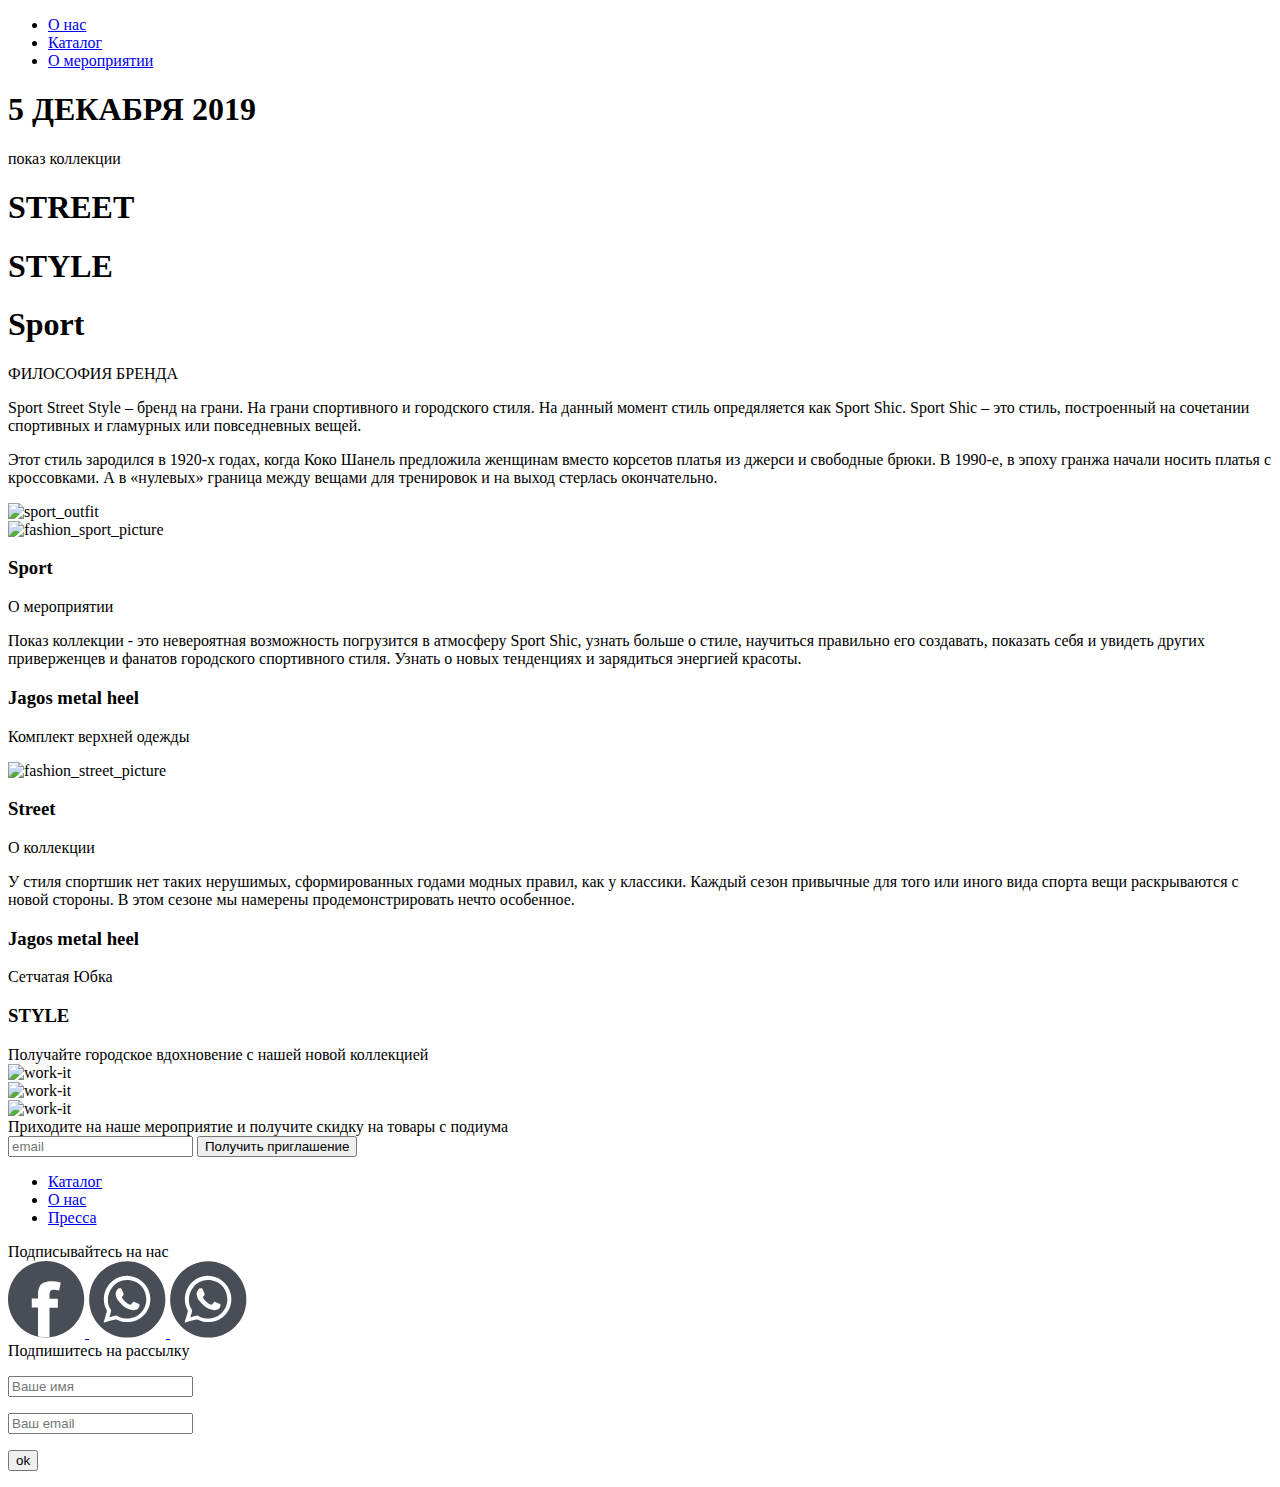
==== index.html @ 9a65aa4b "Add files via upload" ====
<!DOCTYPE html>
<html lang="ru">

<head>
  <meta charset="UTF-8">
  <meta name="viewport" content="width=device-width, initial-scale=1.0">
  <meta http-equiv="X-UA-Compatible" content="ie=edge">
  <link rel="stylesheet" href="style.css">
  <title>Surface</title>
</head>

<body>
  <header class="header">
   <div class="header_container container">
     <div class="menu-container">
      <nav class="menu">
        <ul class="menu-list">
          <li class="menu-item"><a href="#0">О нас</a></li>
          <li class="menu-item"><a href="#0">Каталог</a></li>
          <li class="menu-item"><a href="#0">О мероприятии</a></li>
        </ul>
      </nav>
     </div>    
     <div class="date">
      <h1 class="headline"> 5 ДЕКАБРЯ 2019</h1>
       <span class="subline">показ коллекции</span>
       <div class="name_brand">
        <h1 class="headline">STREET</h1>
        <h1 class="headline">STYLE</h1>
        <h1 class="headline">Sport</h1>
         </div>
     </div>
   </div>
  </header>
  
  <main>
    <section class="philosophy">
        <div class="philosophy-container">
           <div class="philosophy-content"> 
              <div class="philosophy-title">   
                 <span class="title">ФИЛОСОФИЯ  БРЕНДА</span>
              </div>
              <p class="philosophy-content_article">Sport Street Style – бренд на грани. На грани спортивного 
и городского стиля. На данный момент стиль опредяляется 
как Sport Shic. Sport Shic – это стиль, построенный на сочетании спортивных и гламурных или повседневных вещей. 
              </p>
              <p class="philosophy-content_article">
Этот стиль зародился в 1920-х годах, когда Коко Шанель предложила женщинам вместо корсетов платья из джерси 
и свободные брюки. В 1990-е, в эпоху гранжа начали носить платья с кроссовками. А в «нулевых» граница между вещами 
для тренировок и на выход стерлась окончательно.
              </p>
           </div>  
           <div class="philosophy-picture-container">
             <picture class="philosophy-picture">
                        <source media="(max-width: 640px)" srcset="https://github.com/anjapetr/Diplom-Fullstack/blob/master/Source/First_320.png?raw=true">
                        <source media="(min-width: 641px) and (max-width: 1920px)" srcset="https://github.com/anjapetr/Diplom-Fullstack/blob/master/Source/First_1024.png?raw=true">
                        <img class="picture-src"  src="https://github.com/anjapetr/Diplom-Fullstack/blob/master/Source/First_1920.png?raw=true" alt="sport_outfit"> </picture></div>
        </div>
    </section>
    <section class="fashion">
      <div class="fashion_block">
        <div class="fashion_picture">   
          <div class="picture_block">
               <img class="picture_fashion" src="https://github.com/anjapetr/Diplom-Fullstack/blob/master/Source/Second_1920.png?raw=true" alt="fashion_sport_picture">
          </div>
        </div>
        <div class="fashion_line"></div>
        <div class="fashion_content">
                <div class="fashion_title">
                    <h3 class="title">Sport</h3>
                </div>
                <div class="fashion_article">
                  <span class="fashion_article_title">О мероприятии</span>
                  <p>Показ коллекции - это невероятная возможность погрузится в атмосферу Sport Shic, узнать больше о стиле, научиться правильно его создавать, показать себя и увидеть других приверженцев и фанатов городского спортивного стиля. Узнать о новых тенденциях и зарядиться энергией красоты.</p>
                </div>
                <div class="cloth_info">
                      <h3 class="cloth_headline"> Jagos metal heel</h3>
                      <p>Комплект верхней одежды</p>
              </div>
        </div>
      </div>  
      <div class="fashion_block">
       <div class="fashion_picture">
         <div class="picture_src">
                        <img class="picture-fashion" src="https://github.com/anjapetr/Diplom-Fullstack/blob/master/Source/Third_1920.png?raw=true" alt="fashion_street_picture">
          </div> 
       </div>
       <div class="fashion_line_bottom"></div>
       <div class="fashion_content_bottom">
                <div class="fashion_title_bottom">
                    <h3 class="title">Street</h3>
                </div>
                <div class="fashion_article">
                  <span class="fashion_article_title">О коллекции</span>
                  <p>У стиля спортшик нет таких нерушимых, сформированных годами модных правил, как у классики. Каждый сезон привычные для того или иного вида спорта вещи раскрываются с новой стороны. В этом сезоне мы намерены продемонстрировать нечто особенное.</p>
                </div>
                <div class="cloth_info">
                      <h3 class="cloth_headline"> Jagos metal heel</h3>
                      <span class="cloth_subline">Сетчатая Юбка</span>
                 </div>
            </div>
      </div>
    </section>
    <section class="style">
      
      <div class="style_head">
         <div class="style_heading"><h3>STYLE</h3></div>
         <div class="style_white"></div>
         <div class="style_yellow"> 
             <div class="style_subline_container">
               <span class="style_subline">Получайте городское вдохновение 
с нашей новой коллекцией</span>
             </div> 
         </div> 
      </div>
      
      
      
      <div class="style-picture">
          <div class="blog_preview">
             <img class="picture_style" src="https://github.com/anjapetr/Diplom-Fullstack/blob/master/Source/Blog_left_1920.png?raw=true" alt="work-it"> </div>
          <div class="blog_preview">
<img class="picture_style" src="https://github.com/anjapetr/Diplom-Fullstack/blob/master/Source/Blog_center_1920.png?raw=true" alt="work-it">
        </div>
          <div class="blog_preview">     <img class="picture_style" src="https://github.com/anjapetr/Diplom-Fullstack/blob/master/Source/Blog_right_1920.png?raw=true" alt="work-it">
        </div>
    </section>
    <section class="invitation">
      <div class="invitation_container">
        <div class="invitation_slogan_container">
          <span  class="invitation_slogan">Приходите на наше мероприятие и получите
       скидку на товары с подиума</span>
        </div>
        <form class="form-row">
           <input class="field_invitation" type="email"  placeholder="email">
           <button class="invitation_button" type="submit"><a class="invitation_sign_button">Получить приглашение</a></button>
     </form>
      </div>
</section>  
  </main>
    <footer class="footer">
      <div class="menu_footer">
        <nav class="menu_footer_nav">
        <ul class="menu-list_footer">
          <li class="menu-item_footer"><a class="footer_item" href="#0">Каталог</a></li>
          <li class="menu-item_footer"><a class="footer_item" href="#0">O нас</a></li>
          <li class="menu-item_footer"><a class="footer_item" href="#0">Пресса</a></li>
        </ul>
      </nav>
     </div>
      <div class="sign">
            <div class="sign-logo">
               <span class="sign_text">Подписывайтесь на нас</span>
            </div>
            <div class="footer_buttons">
<a class="button_fb" href="#">
                <svg class="icon"  width="77" height="77" viewBox="0 0 77 77" fill="none" xmlns="http://www.w3.org/2000/svg">
<path d="M76.2196 38.2199C76.2196 58.377 60.8191 74.6073 41.5032 76.178C40.459 76.4398 39.4149 76.4398 38.3708 76.4398C35.4996 76.4398 32.6283 76.178 30.018 75.6544C12.7903 71.7277 0 56.2827 0 38.2199C0 17.0157 17.2277 0 38.1098 0C59.2529 0 76.2196 17.0157 76.2196 38.2199Z" fill="#494D56"/>
<path d="M42.5475 30.1044C43.0696 29.319 44.3747 28.7955 45.9409 28.7955C47.507 28.7955 49.3342 29.0573 51.1614 29.5808L52.7276 21.4656C49.5952 20.4185 46.4629 20.1567 43.3306 20.1567C40.1983 20.1567 37.588 20.6803 35.4998 21.7274C33.4116 22.7745 32.1065 24.0834 31.3234 26.1777C30.5403 27.7484 30.0183 30.6279 30.0183 34.2929V37.4342H23.7537V46.5965H30.0183V75.3923C32.6285 75.9159 35.4998 76.1777 38.3711 76.1777C39.4152 76.1777 40.4593 76.1777 41.5034 75.9159V46.8583H49.8563V37.696H41.5034V34.8164C41.5034 32.4604 41.7645 30.8897 42.5475 30.1044Z" fill="white"/>
</svg>
            </a>
<a class="button_whats" href="#">
                <svg class="icon whats-icon" width="77" height="77" viewBox="0 0 77 77" fill="none" xmlns="http://www.w3.org/2000/svg">
<path d="M76.3656 38.3927C76.3656 59.5969 59.3989 76.6126 38.2558 76.6126C17.1127 76.6126 0.145996 59.5969 0.145996 38.3927C0.145996 17.1886 17.1127 0.172852 38.2558 0.172852C59.1379 0.172852 76.3656 17.1886 76.3656 38.3927Z" fill="#494D56"/>
<path fill-rule="evenodd" clip-rule="evenodd" d="M60.7036 32.8954C58.0934 22.4241 48.9575 15.0943 37.9944 14.8325C36.4282 14.8325 34.8621 15.0943 33.5569 15.3561C18.1564 18.4974 10.3256 35.5132 17.6343 49.1257C17.8954 49.3875 17.8954 49.9111 17.8954 50.1728C16.8513 53.8378 15.8072 57.5027 14.763 60.9058C14.502 61.4294 14.502 61.4294 15.2851 61.4294C18.9395 60.3823 22.8549 59.3351 26.5092 58.5498C26.7702 58.5498 27.0313 58.5498 27.2923 58.5498C31.9908 60.9058 37.2113 61.6912 42.4318 60.644C55.4831 58.5498 63.8359 45.4608 60.7036 32.8954ZM41.3877 57.2409C40.3436 57.5027 39.2995 57.5027 38.7774 57.5027C34.601 57.5027 31.4687 56.7173 28.3364 54.8849C27.8144 54.6231 27.5533 54.6231 27.0313 54.6231C24.9431 55.1467 22.8549 55.6702 20.7666 56.1938C20.2446 56.1938 20.2446 56.1938 20.5056 55.932C21.0277 54.0995 21.5497 52.0053 22.0718 50.1728C22.3328 49.6493 22.0718 49.1257 21.8108 48.8639C17.6343 42.0577 17.8954 33.6807 22.5938 27.1362C27.5533 20.5917 34.34 17.9739 42.1708 19.5446C50.0016 21.1152 55.2221 26.3508 56.7882 34.2043C59.3985 44.6755 52.3508 55.4084 41.3877 57.2409Z" fill="white"/>
<path fill-rule="evenodd" clip-rule="evenodd" d="M44.2586 49.1256C43.4755 49.1256 42.6924 49.1256 41.9094 48.8638C36.6888 47.2932 32.5124 44.1518 29.3801 39.7015C28.075 38.1309 27.0309 36.2984 26.7699 34.2042C26.2478 31.8481 27.0309 29.7539 28.8581 27.9214C29.3801 27.3979 31.2073 27.1361 31.9904 27.3979C32.2514 27.6596 32.2514 27.6596 32.5124 27.9214C33.2955 29.4921 33.8176 31.0628 34.6006 32.6335C34.6006 32.8952 34.6006 33.4188 34.6006 33.6806C34.3396 34.4659 33.8176 34.9895 33.2955 35.5131C32.7735 35.7748 32.7735 36.2984 33.0345 36.822C34.8617 39.9633 37.4719 42.3193 40.8653 43.6282C41.3873 43.89 41.6484 43.6282 42.1704 43.3665C42.6925 42.5811 43.4755 41.7958 43.9976 41.2722C44.2586 40.7487 44.7807 40.7487 45.3027 41.0104C46.3468 41.534 47.652 42.0576 48.6961 42.5811C48.9571 42.8429 49.2181 42.8429 49.4791 42.8429C50.5232 43.3665 50.5232 43.6282 50.5232 44.6754C50.2622 47.0314 48.435 48.3403 46.3468 48.8638C45.3027 49.3874 44.7807 49.3874 44.2586 49.1256Z" fill="white"/>
</svg>
            </a>
<a class="button_inst" href="#">
                <svg class="icon whats-icon" width="77" height="77" viewBox="0 0 77 77" fill="none" xmlns="http://www.w3.org/2000/svg">
<path d="M76.3656 38.3927C76.3656 59.5969 59.3989 76.6126 38.2558 76.6126C17.1127 76.6126 0.145996 59.5969 0.145996 38.3927C0.145996 17.1886 17.1127 0.172852 38.2558 0.172852C59.1379 0.172852 76.3656 17.1886 76.3656 38.3927Z" fill="#494D56"/>
<path fill-rule="evenodd" clip-rule="evenodd" d="M60.7036 32.8954C58.0934 22.4241 48.9575 15.0943 37.9944 14.8325C36.4282 14.8325 34.8621 15.0943 33.5569 15.3561C18.1564 18.4974 10.3256 35.5132 17.6343 49.1257C17.8954 49.3875 17.8954 49.9111 17.8954 50.1728C16.8513 53.8378 15.8072 57.5027 14.763 60.9058C14.502 61.4294 14.502 61.4294 15.2851 61.4294C18.9395 60.3823 22.8549 59.3351 26.5092 58.5498C26.7702 58.5498 27.0313 58.5498 27.2923 58.5498C31.9908 60.9058 37.2113 61.6912 42.4318 60.644C55.4831 58.5498 63.8359 45.4608 60.7036 32.8954ZM41.3877 57.2409C40.3436 57.5027 39.2995 57.5027 38.7774 57.5027C34.601 57.5027 31.4687 56.7173 28.3364 54.8849C27.8144 54.6231 27.5533 54.6231 27.0313 54.6231C24.9431 55.1467 22.8549 55.6702 20.7666 56.1938C20.2446 56.1938 20.2446 56.1938 20.5056 55.932C21.0277 54.0995 21.5497 52.0053 22.0718 50.1728C22.3328 49.6493 22.0718 49.1257 21.8108 48.8639C17.6343 42.0577 17.8954 33.6807 22.5938 27.1362C27.5533 20.5917 34.34 17.9739 42.1708 19.5446C50.0016 21.1152 55.2221 26.3508 56.7882 34.2043C59.3985 44.6755 52.3508 55.4084 41.3877 57.2409Z" fill="white"/>
<path fill-rule="evenodd" clip-rule="evenodd" d="M44.2586 49.1256C43.4755 49.1256 42.6924 49.1256 41.9094 48.8638C36.6888 47.2932 32.5124 44.1518 29.3801 39.7015C28.075 38.1309 27.0309 36.2984 26.7699 34.2042C26.2478 31.8481 27.0309 29.7539 28.8581 27.9214C29.3801 27.3979 31.2073 27.1361 31.9904 27.3979C32.2514 27.6596 32.2514 27.6596 32.5124 27.9214C33.2955 29.4921 33.8176 31.0628 34.6006 32.6335C34.6006 32.8952 34.6006 33.4188 34.6006 33.6806C34.3396 34.4659 33.8176 34.9895 33.2955 35.5131C32.7735 35.7748 32.7735 36.2984 33.0345 36.822C34.8617 39.9633 37.4719 42.3193 40.8653 43.6282C41.3873 43.89 41.6484 43.6282 42.1704 43.3665C42.6925 42.5811 43.4755 41.7958 43.9976 41.2722C44.2586 40.7487 44.7807 40.7487 45.3027 41.0104C46.3468 41.534 47.652 42.0576 48.6961 42.5811C48.9571 42.8429 49.2181 42.8429 49.4791 42.8429C50.5232 43.3665 50.5232 43.6282 50.5232 44.6754C50.2622 47.0314 48.435 48.3403 46.3468 48.8638C45.3027 49.3874 44.7807 49.3874 44.2586 49.1256Z" fill="white"/>
</svg>

            </a>
        </div>
        </div>
      <div class="footer_form">
          <span class="sign_text">Подпишитесь на рассылку</span>
          <p>
        <input type="text" class="field_footer" placeholder="Ваше имя" required>
        </p>
          <p>
            <input type="email" class="field_footer" placeholder="Ваш email">
          </p>
          <p>
            <button class="footer_button" type="submit" class="button">ok</button>
          </p>
      </div>
    </div>
  </footer>
</body>
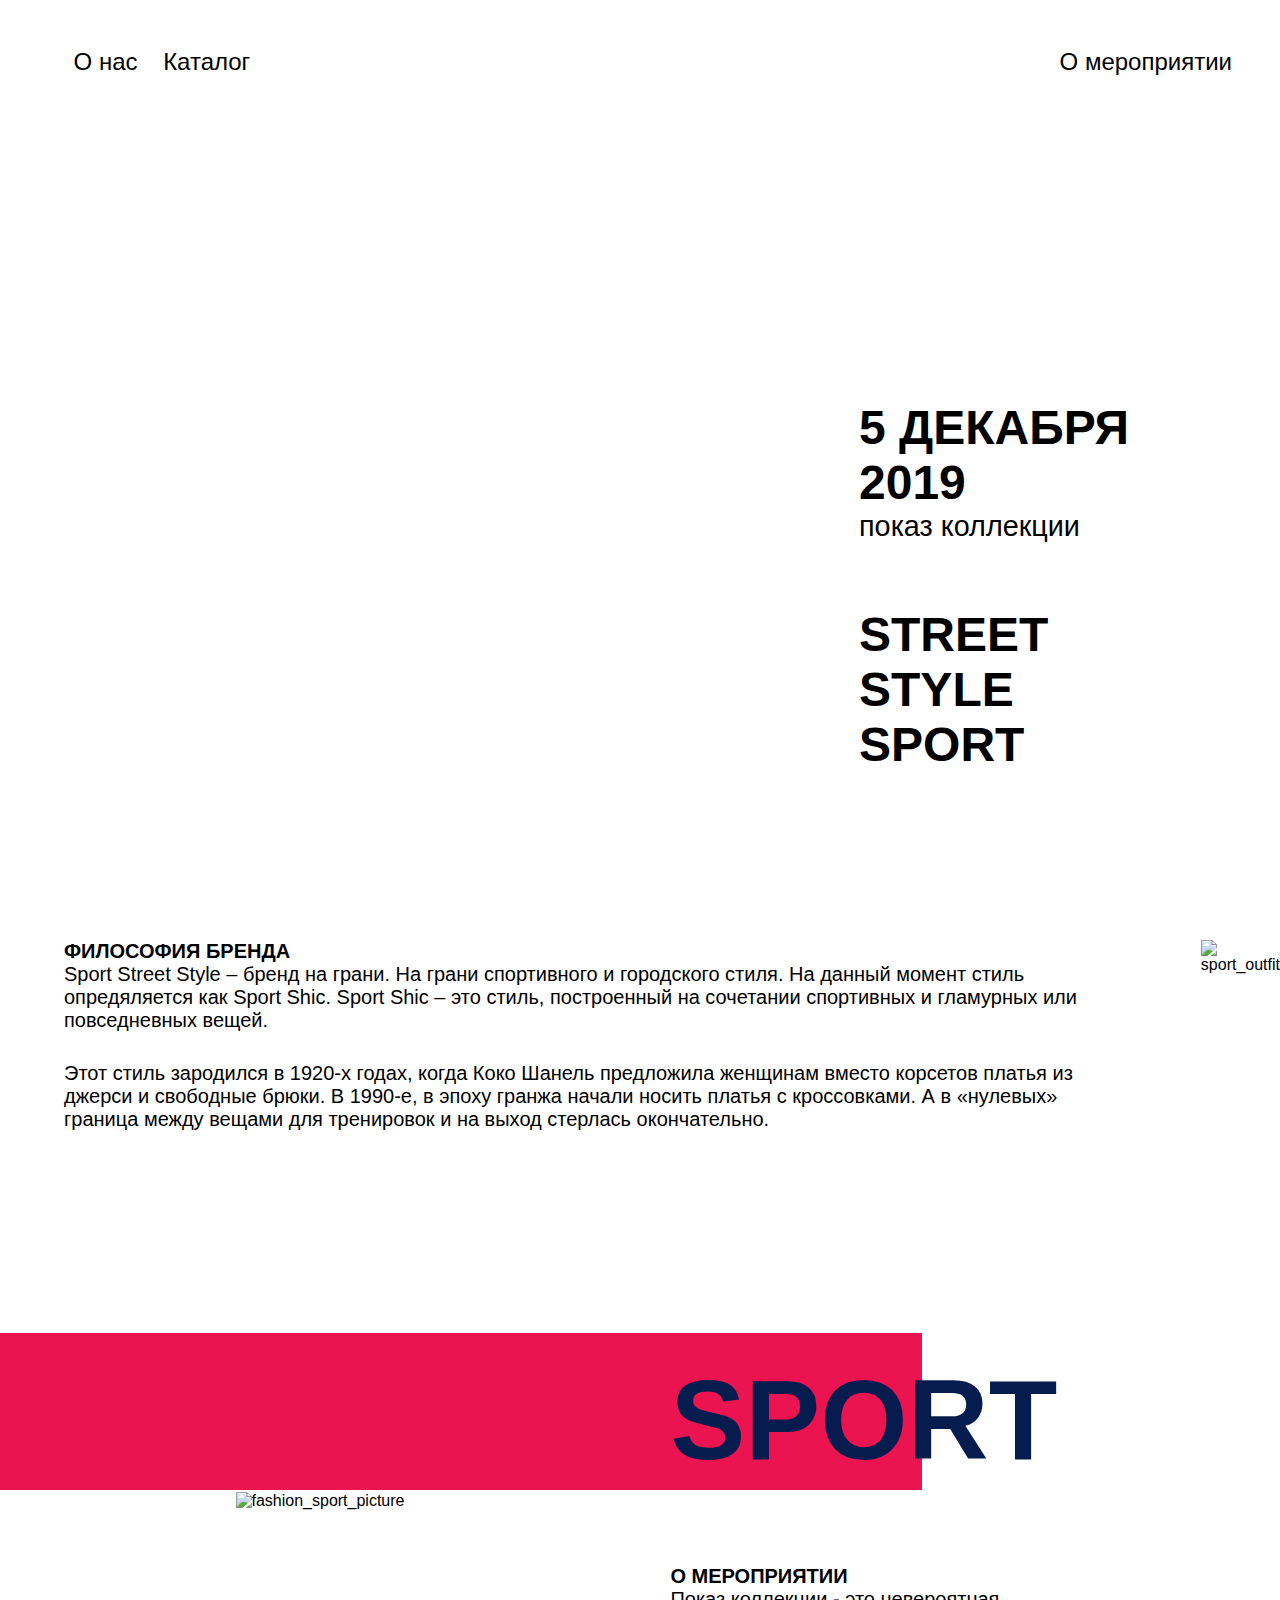
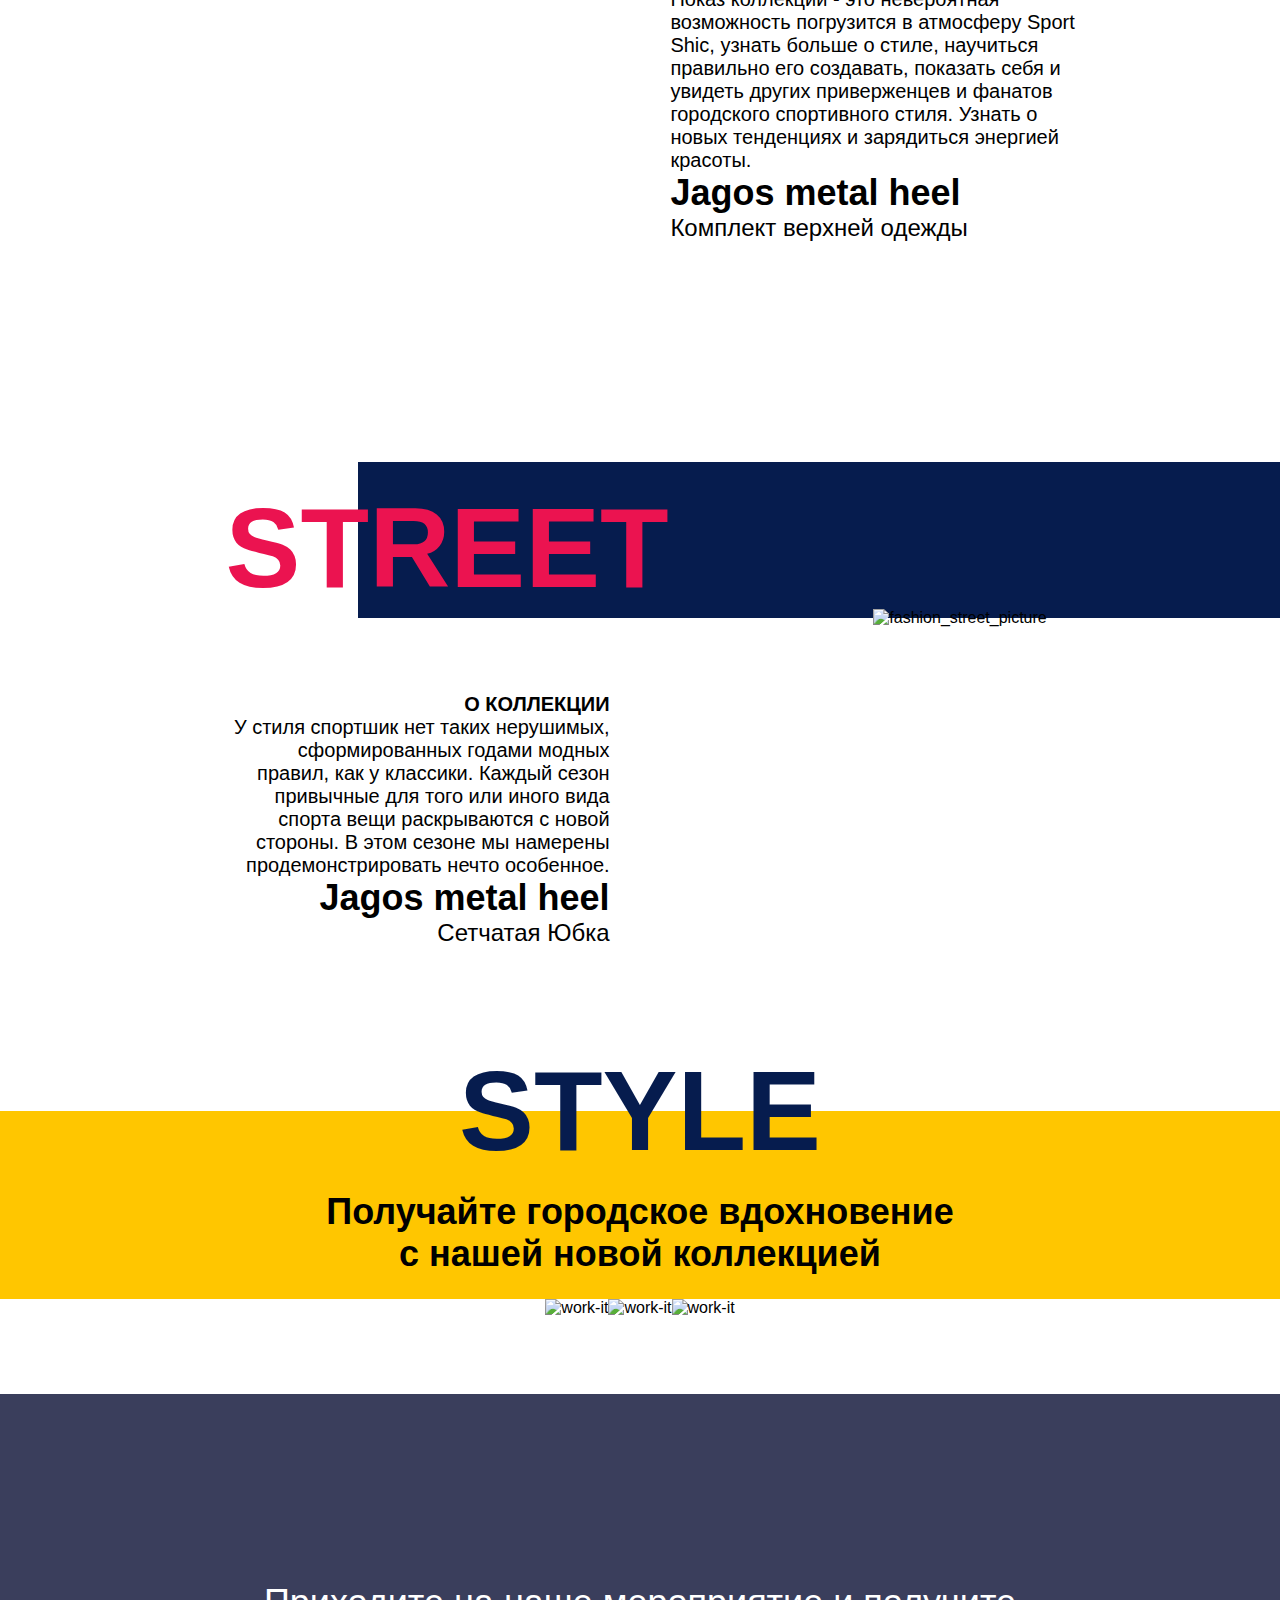
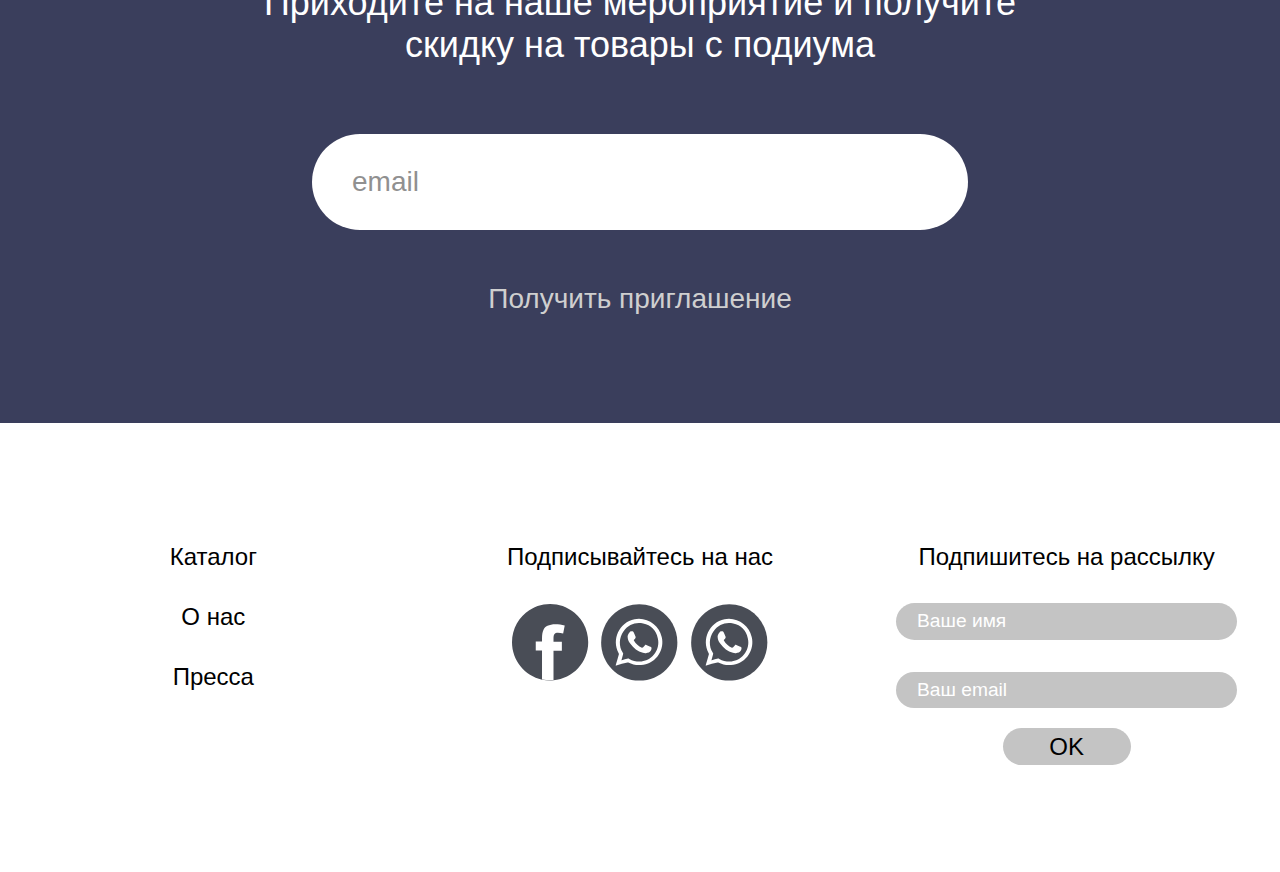
==== commit 07689988: "Update index.html" ====
--- a/index.html
+++ b/index.html
@@ -5,7 +5,7 @@
   <meta charset="UTF-8">
   <meta name="viewport" content="width=device-width, initial-scale=1.0">
   <meta http-equiv="X-UA-Compatible" content="ie=edge">
-  <link rel="stylesheet" href="style.css">
+  <link rel="stylesheet" href="css/style.css">
   <title>Surface</title>
 </head>
 
@@ -190,4 +190,4 @@
       </div>
     </div>
   </footer>
-</body>+</body>
--- a/css/style.css
+++ b/css/style.css
@@ -0,0 +1,835 @@
+@font-face {
+    font-family: 'lato';
+    font-style: normal;
+    font-weight: normal;
+    src: url('https://github.com/anjapetr/Diplom-Fullstack/blob/master/Font/latoregular.woff');
+}
+
+* {
+    margin: 0;
+    padding: 0;
+}
+html {
+  font-size: 16px;
+}
+body {
+    font-family:'lato', sans-serif;
+    margin: 0;
+    min-width: 320px;
+}
+a { 
+    cursor: pointer;
+    text-decoration: none;
+}
+
+/*header*/
+.header {
+    position: relative;
+    z-index: 0;
+          background-image: url("https://github.com/anjapetr/Diplom-Fullstack/blob/master/Source/Mainmodel_1920.png?raw=true");
+        background-repeat: no-repeat;
+        background-size: auto;
+}
+.header:before {
+    content: "";
+    height: 100%;
+    width: 100%;
+    position: absolute;
+    top: 0;
+    left: 0;
+    z-index: -1;
+    background-repeat: no-repeat;
+    background-size: cover;
+    background-position: top center;
+}
+.container {
+    box-sizing: border-box;
+          padding-left: 3rem;
+        padding-right: 3rem;
+}
+.menu-container {
+  width:100%;
+}
+.menu-list {
+  display: flex;
+  flex-wrap: wrap;
+  list-style-type: none;
+  font-size: 1.5rem;
+}
+.menu-list a {
+  color: #000000;
+}
+.menu-item:nth-child(n+1) {
+  margin-left: 1.6rem;
+}
+.menu-item:last-child {
+  margin-left:auto;
+  margin-right:0;
+}
+.date {
+  display: block;
+}
+.headline {
+    color: black;
+    font-weight: bold;
+    text-transform: uppercase;
+    text-align: left;
+}
+.subline {
+    color: black;
+    font-weight: normal;
+    text-align: left;
+}
+.section-container {
+  
+}
+
+
+/*phil*/
+.philosophy-container {
+    display: flex;
+}
+.philosophy-title {
+    text-transform: uppercase;
+    color: black;
+    font-weight: bold;
+}
+.philosophy-content_article{
+    margin-bottom: 1.5em;
+}
+
+/*fashion*/
+.fashion_block {
+  display: flex;
+  position: relative;
+  flex-wrap:wrap;
+}
+.fashion_block:nth-child(even) {
+  flex-direction: row-reverse;
+  margin-top: 3rem;
+}
+.fashion_picture {
+  display: flex;
+  width:50%;
+  justify-content: center;
+  align-items:center;
+}
+.fashion_article {
+  box-sizing:border-box;
+}
+.fashion_content {
+    box-sizing: border-box;
+    display: flex;
+    flex-direction:column;    
+}
+.fashion_line {
+  background-color: #EB1350;
+  position: absolute;
+  z-index:-1;
+}
+.fashion_line_bottom {
+  background-color:#061C4E;
+  position: absolute;
+  z-index:-1;
+}
+.fashion_content_bottom {
+    box-sizing: border-box;
+    width: 50%;
+    display: flex;
+    flex-direction:column;
+}
+.cloth_info {
+  margin-top: auto;
+  margin-bottom: 0;
+}
+.fashion_title {
+color: #061C4E;
+text-transform:uppercase;
+}
+.fashion_title_bottom {
+color: #EB1350;
+text-transform:uppercase;
+}
+.fashion_article_title {
+  text-transform:uppercase;
+  font-weight:bold;
+  padding-top:100px;
+}
+/*style*/
+.style {
+    font-family: 'lato', sans-serif;
+}
+.style_head {
+  position: relative;
+}
+.style_heading {
+  position: absolute;
+  color: #061C4E;
+  }
+.style_subline_container {
+  text-align: center;
+  font-weight: bold;
+  margin-left:auto;
+  margin-right: auto;
+  box-sizing: border-box;
+}
+.style-picture {
+  display:flex;
+  justify-content: center;
+  width: 100%;
+}
+.picture_style{
+  max-width: 100%;
+}
+/*invitation*/
+.invitation {
+    background-color: #0a0e34;
+    position: relative;
+    opacity:80%;
+    z-index: -1;
+}
+.invitation:before {
+    content: "";
+    width: 100%;
+    height: 100%;
+    opacity: .1;
+    position: absolute;
+    top: 0;
+    left: 0;
+    z-index: -1;
+    background-size: cover;
+    background-position: top center;
+    background-repeat: no-repeat;
+}
+.invitation_sign_button{
+  color: #C4C4C4;
+}
+.form-row {
+  display:flex;
+  flex-direction:column;
+  align-items: center;
+  justify-content: center;
+}
+.invitation_button {
+  background: none;
+  border: none;
+}
+.field_invitation {
+  box-sizing: border-box;
+  border: none;
+}
+.invitation_slogan {
+  color: #FFFFFF;
+  text-align: center;
+}
+/* footer*/
+.footer {
+  font-family: 'lato', sans-serif;
+  display: flex;
+  flex-wrap: wrap;
+}
+.menu-list_footer {
+  list-style-type: none;
+  list-style: none;
+}
+.footer_item { 
+    cursor: pointer;
+    text-decoration: none;
+    color: #000000;
+}
+.menu_footer, .sign, .footer_form {
+  text-align: center;
+  box-sizing: border-box;
+}
+.sign_text {
+  color: #000000;
+}
+.footer_buttons { 
+    display: flex;
+    justify-content: space-between;
+}
+.icon {
+  width: 100%;
+}
+.field_footer {
+  border:none;
+}
+.field_footer::placeholder{
+  color: white;
+}
+.footer_button {
+    border-radius: 20px;
+    border:none;
+    background:#C4C4C4;
+    text-align: center;
+    text-transform:uppercase;
+}
+
+
+
+
+/* Медиазапросы */
+
+
+/* header*/
+@media (max-width: 640px) {
+.container {
+        padding-left: 1.5rem;
+        padding-right: 1.5rem;
+    }
+.header {
+        background-image: url("https://github.com/anjapetr/Diplom-Fullstack/blob/master/Source/Mainmodel_320.png?raw=true");
+        background-repeat: no-repeat;
+        background-size: auto auto;
+    }
+.menu-list {
+    font-size: 0;
+  } 
+.date {
+    padding-bottom: 1.75em;
+    padding-top: 23.8rem;
+  }
+.name_brand {
+    margin-top: 0.5rem;
+  }
+.headline {
+        font-size: 1.75rem;
+    }
+.subline {
+    font-size: 1rem;
+  }
+
+}
+@media (min-width: 641px) {
+
+}
+@media (min-width: 641px) and (max-width: 1023px) {
+.container {
+        padding-left: 3rem;
+        padding-right: 3rem;
+    } 
+.header {
+        background-image: url("https://github.com/anjapetr/Diplom-Fullstack/blob/master/Source/Mainmodel_1024.png?raw=true");
+        background-repeat: no-repeat;
+        background-size: cover;
+    }
+.menu-list {
+    font-size: 1.5rem;
+  }  
+.menu-container {
+  padding-top: 3rem;
+}
+.date {
+    padding-left: 59.5%;
+    padding-bottom: 5rem;
+    padding-top: 15.5rem;
+  }
+.name_brand {
+    margin-top: 4rem;
+  }
+.headline {
+    font-size: 3rem;
+  }
+.subline {
+    font-size: 1.8rem;
+  }}
+@media (min-width: 1024px) {
+  .menu-container {
+  padding-top: 3rem;
+}
+.date {
+    padding-left: 68.5%;
+    padding-bottom: 10.5em;
+    padding-top: 20.25rem;
+  }
+.name_brand {
+    margin-top: 4rem;
+  }
+.headline {
+    font-size: 3rem;
+  }
+.subline {
+    font-size: 1.8rem;
+  }}
+
+
+
+/* phylosophy*/
+@media (max-width: 640px) {
+  .philosophy-container{
+    flex-wrap:wrap;
+    flex-direction:column-reverse;
+    align-items: center;
+  }
+  .philosophy-content{
+font-size:0.85rem;
+padding-top: 3rem;
+padding-bottom: 6rem;
+padding-left: 1.5rem;
+padding-right: 1.5rem;
+    }
+  .philosophy-picture-container, .philosophy-picture, .picture-src{
+      width: 100%;
+    }
+}
+@media (min-width: 641px) and (max-width: 1023px) {
+.philosophy-container{
+    flex-wrap:wrap;
+    flex-direction:column-reverse;
+    align-items: center;
+  }
+
+  
+
+.philosophy-content {
+        padding-top: 3rem;
+        padding-bottom: 3rem;
+        padding-left: 2rem;
+        padding-right: 2rem;
+        font-size: 1rem;
+    }
+}
+@media (min-width: 1024px) and (max-width: 1439px){
+      .philosophy-content {
+        display: flex;
+        flex-direction: column;
+        justify-content: center;
+        padding-left: 4rem;
+        padding-right: 6.5rem;
+        font-size: 1.25rem;
+    }
+}
+@media (min-width: 1440px) {
+    .philosophy-content {
+        display: flex;
+        flex-direction: column;
+        justify-content: center;
+        padding-left: 4rem;
+        padding-right: 6.5rem;
+        font-size: 1.5rem;
+    }
+}
+
+
+/* fashion*/
+@media (max-width:1023px){
+.fashion {
+    padding-bottom: 5rem;
+  }  
+.fashion_line {
+  height:4.5rem;
+  width:100%;
+  order:2;
+  margin-top: 49.6rem;
+  }  
+.fashion_line_bottom{
+  height:4.5rem;
+  width:100%;
+  order:2;
+  margin-top: 46.5rem;
+  }  
+.fashion_picture {
+  width:100%;
+  order:1;
+  }
+.fashion_content {
+  margin-left:1.5rem;
+  margin-right:1.5rem;
+  width:85%;
+  order:3;
+  position:relative;
+  }
+.fashion_content_bottom {
+  margin-left:1.5rem;
+  margin-right:1.5rem;
+  width:85%;
+  order:3;
+  position:relative;
+  }  
+.fashion_title, .fashion_title_bottom {
+  position:absolute;
+  font-size:3rem;
+margin-left: auto;
+margin-right: auto;
+left: 0;
+right: 0;
+  } 
+.cloth_info {
+    margin-top:1rem;
+  } 
+.fashion_article{
+    margin-top: 6rem;
+  }
+  
+}
+@media (max-width:640px) {
+
+.picture_fashion {
+    width:100%;
+  }
+
+}
+
+@media(min-width:1024px){
+.cloth_info{
+   font-weight: 300;
+   font-size: 1.5rem;
+  }
+.cloth_headline{
+    font-weight: 800;
+font-size: 2.25rem;
+  }
+.fashion_title, .fashion_title_bottom {
+    font-size: 6rem;
+    margin-top: 12.1rem;
+  } 
+}
+@media(min-width:1024px) and (max-width:1439px){
+.picture-fashion{
+    width:100%;
+  }  
+.fashion_line {
+  height: 9.8rem;
+  width:72%;
+  position: absolute;
+  z-index:-1;
+  top: 10.75rem;
+}
+.fashion_content {
+  width:50%;
+  max-width:26rem;
+  margin-left: 1.9rem;
+  }  
+.fashion_article{
+    font-size:1.25rem;
+    max-width:38rem;
+    margin-top: 5rem;
+  }
+.fashion_line_bottom {
+  background-color: #061C4E;
+  height: 9.8rem;
+  width:72%;
+  position: absolute;
+  z-index:-1;
+  top: 10.75rem;
+}
+.fashion_content_bottom {
+  width:50%;
+  max-width:24rem;
+  margin-right: 1.9rem;
+  margin-left:auto;
+  text-align:right;
+  } 
+}
+@media (min-width:1440px) {
+.picture-fashion{
+    width:100%;
+  }  
+.fashion_line {
+  height: 9.8rem;
+  width:66.3%;
+  position: absolute;
+  z-index:-1;
+  top: 10.75rem;
+}
+.fashion_content {
+  width:50%;
+  min-width:26rem;
+  left: 40%;
+  }  
+.fashion_article{
+    font-size:1.5rem;
+    max-width:38rem;
+    margin-top: 5rem;
+  }
+.fashion_line_bottom {
+  background-color: #061C4E;
+  height: 9.8rem;
+  width:62%;
+  position: absolute;
+  z-index:-1;
+  top: 10.75rem;
+}
+.fashion_content_bottom {
+  width:50%;
+  min-width:26rem;
+  margin-right: 4rem;
+  margin-left:20rem;
+  text-align:right;
+  } 
+}
+
+
+
+/* style*/
+@media (max-width:640px) {
+.style_heading {
+  font-size: 3rem;
+  left: 50%;
+  top: 0.8rem;
+  transform: translate(-50%);
+  }
+.style-picture {
+  flex-wrap: wrap;
+}
+.style_subline_container {
+  max-width: 15.7rem;  
+  padding-top:2rem;
+  }
+.style_subline{
+    font-size:0.85rem;
+  }
+.style_white {
+  height: 4.6rem;
+  background-color:#FFC600;
+  }
+.style_yellow {
+    height: 6.6rem;
+    background-color:white; 
+  }
+
+}
+@media(min-width:641px) and (max-width:1023px){
+.style_heading {
+  font-size: 4rem;
+  left: 50%;
+  top: 7rem;
+  transform:translate(-50%, -50%);
+  }
+.style_subline_container {
+  font-size:1.3rem;
+  max-width: 60%;  
+  padding-top:3.5rem;
+  }
+.style_white {
+  height: 7rem;
+  background-color:white;
+  }
+.style_yellow {
+    height: 8rem;
+    background-color:#FFC600; 
+  }
+}
+@media (min-width:1024px) {
+.style{
+    padding-bottom:4.8rem;
+  }
+.style_heading {
+  font-size: 6rem;
+  left: 50%;
+  top: 10.25rem;
+  transform: translate(-50%, -50%);
+  }
+.style_subline_container {
+  font-size:2.25rem;
+  max-width: 40rem;  
+   padding-top:5rem;
+  }
+.style_white {
+  height: 10.25rem;
+  background-color:white;
+  }
+.style_yellow {
+    height: 11.75rem;
+    background-color:#FFC600; 
+  }
+}
+
+/* invitation*/
+@media (max-width: 640px) {
+.invitation {
+        padding-top: 5.75rem;
+        padding-bottom: 7.8rem;
+    }
+.invitation:before{
+        background-image: url("https://github.com/anjapetr/Diplom-Fullstack/blob/master/Source/Invitation.jpg?raw=true");
+    }  
+.invitation_slogan {
+    font-size:0.8rem;
+  line-height: 17px;
+  }
+.field_invitation {
+  width: 14rem;
+  height: 1.85rem;
+  border-radius: 3rem;
+  padding-left: 1rem;
+  box-sizing:border-box;
+}
+.placeholder{
+    padding-left: 1rem;
+    font-size: 0.8rem;
+  }
+.invitation_slogan_container{
+    width: 14rem;
+    margin: 0 auto;
+    text-align: center;
+    margin-bottom: 1.3rem;
+  }
+.invitation_button {
+    font-size: 0.8rem;
+    padding-top:1rem;
+  }  
+}
+@media (min-width: 641px) and (max-width:1023px) {
+.invitation {
+        padding-top: 10.8rem;
+        padding-bottom: 10.8rem;
+    }
+.invitation:before{
+        background-image: url("https://github.com/anjapetr/Diplom-Fullstack/blob/master/Source/Invitation.jpg?raw=true");
+    }
+.invitation_slogan {
+  font-size:1.2rem;
+  }
+.field_invitation {
+  width: 50%;
+  height: 3rem;
+  border-radius: 3rem;
+  padding-left: 1.5rem;
+  box-sizing:border-box;
+  font-size: 1rem;
+}
+.invitation_slogan_container{
+    width: 50%;
+    margin: 0 auto;
+    text-align: center;
+    margin-bottom: 2rem;
+  }
+.invitation_button {
+    font-size: 1.5rem;
+    padding-top:1.5rem;
+  }  
+  
+}
+@media (min-width: 1024px){
+.invitation {
+        padding-top: 11.75rem;
+        padding-bottom: 6.75rem;
+    }
+.invitation:before {
+        background-image: url("https://github.com/anjapetr/Diplom-Fullstack/blob/master/Source/Invitation.jpg?raw=true");
+    }
+.field_invitation {
+  width: 41rem;
+  font-size: 1.75rem;
+  height: 6rem;
+  border-radius: 3rem;
+  padding-left: 2.5rem;
+  box-sizing:border-box;
+}
+.placeholder{
+    padding-left: 1rem;
+    font-size:5rem;
+  }
+.invitation_slogan{
+    font-size:2.25rem;
+  }
+.invitation_slogan_container{
+    width: 48rem;
+    margin: 0 auto;
+    text-align: center;
+    margin-bottom: 4.25rem;
+  }
+.invitation_button{
+    font-size: 1.75rem;
+    padding-top:3.3rem;
+  }
+}
+
+
+/* footer*/
+@media (max-width: 640px) {
+  .menu_footer, .sign, .footer_form {
+  width: 100%;
+  }
+  .footer {
+    flex-direction:column-reverse;
+  }
+  .sign {
+    order:1;
+    padding-top:2.1rem;
+    padding-bottom:4rem;
+  }
+  .menu-item_footer {
+  font-size: 0.8rem;
+  margin-bottom: 1.2rem;
+}
+  .menu_footer {
+  padding-bottom: 3.8rem;
+}
+  .sign_text {
+  font-size:0.8rem;
+}
+  .footer_buttons {    
+  padding-top: 2.1rem;
+  padding-left: 20%;
+  padding-right: 20%;
+  }
+  .footer_form {
+    padding-top:4.1rem;
+    padding-bottom:4.1rem;
+  }
+  .field_footer {
+  border-radius: 20px;
+  background:#C4C4C4;
+  border: none;
+  width: 75%;
+  height: 1.8rem;
+  margin-top: 2rem;
+  font-size: 0.8rem;
+  padding-left: 1rem;
+}
+.footer_button {
+    width:30%;
+    height:1.8rem;
+    margin-top: 1.25rem;
+  font-size:0.8rem;
+}
+
+}
+@media (min-width: 641px) {
+.menu_footer, .sign, .footer_form {
+  width: calc(100%/3);
+}
+.menu-item_footer {
+  font-size: 1.5rem;
+  margin-bottom: 2rem;
+}
+.menu_footer {
+  padding-top: 7.5rem;
+  padding-bottom: 9.3rem;
+}
+.sign {
+    padding-top:7.5rem;
+    padding-bottom:3.8rem;
+  }
+.sign_text {
+  font-size:1.5rem;
+  padding-top:7.5rem;
+}  
+.footer_form {
+    padding-top:7.5rem;
+  }
+.footer_buttons {    
+  padding-top: 2.1rem;
+  padding-left: 20%;
+  padding-right: 20%;
+  }
+.field_footer {
+  border-radius: 20px;
+  background:#C4C4C4;
+  border:none;
+  width:75%;
+  height: 2.3rem;
+  padding-left:1.3rem;
+  margin-top: 2rem;
+  font-size: 1.2rem;
+
+}
+.footer_button {
+    width:30%;
+    height:2.3rem;
+    margin-top: 1.25rem;
+  font-size:1.5rem;
+}
+}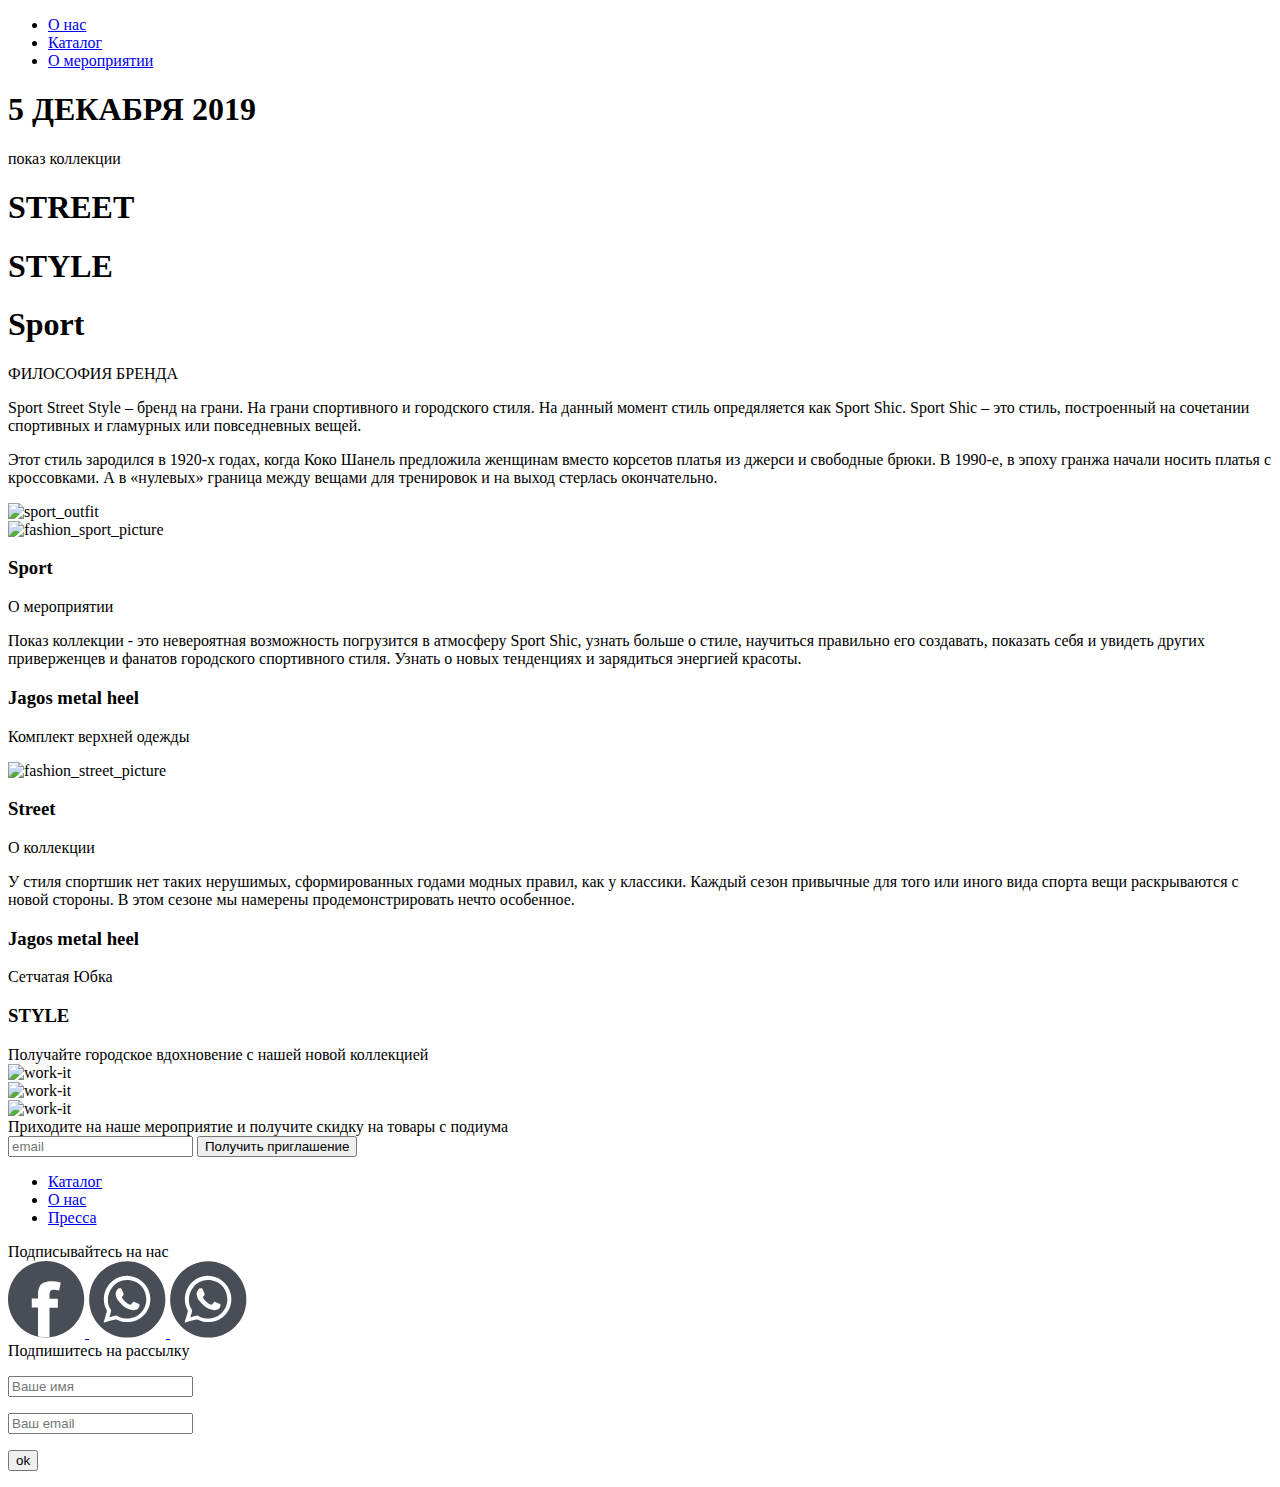
==== commit 8bcb105e: "Update index.html" ====
--- a/index.html
+++ b/index.html
@@ -5,7 +5,7 @@
   <meta charset="UTF-8">
   <meta name="viewport" content="width=device-width, initial-scale=1.0">
   <meta http-equiv="X-UA-Compatible" content="ie=edge">
-  <link rel="stylesheet" href="css/style.css">
+  <link rel="stylesheet" href="mine.css">
   <title>Surface</title>
 </head>
 
@@ -40,15 +40,13 @@
               <div class="philosophy-title">   
                  <span class="title">ФИЛОСОФИЯ  БРЕНДА</span>
               </div>
-              <p class="philosophy-content_article">Sport Street Style – бренд на грани. На грани спортивного 
+           <p class="philosophy-content_article">Sport Street Style – бренд на грани. На грани спортивного 
 и городского стиля. На данный момент стиль опредяляется 
 как Sport Shic. Sport Shic – это стиль, построенный на сочетании спортивных и гламурных или повседневных вещей. 
-              </p>
-              <p class="philosophy-content_article">
+             </p><p class="philosophy-content_article">
 Этот стиль зародился в 1920-х годах, когда Коко Шанель предложила женщинам вместо корсетов платья из джерси 
 и свободные брюки. В 1990-е, в эпоху гранжа начали носить платья с кроссовками. А в «нулевых» граница между вещами 
-для тренировок и на выход стерлась окончательно.
-              </p>
+для тренировок и на выход стерлась окончательно.</p>
            </div>  
            <div class="philosophy-picture-container">
              <picture class="philosophy-picture">
@@ -60,15 +58,12 @@
     <section class="fashion">
       <div class="fashion_block">
         <div class="fashion_picture">   
-          <div class="picture_block">
-               <img class="picture_fashion" src="https://github.com/anjapetr/Diplom-Fullstack/blob/master/Source/Second_1920.png?raw=true" alt="fashion_sport_picture">
-          </div>
+               <img class="picture_model" src="https://github.com/anjapetr/Diplom-Fullstack/blob/master/Source/Second_1920.png?raw=true" alt="fashion_sport_picture">
         </div>
         <div class="fashion_line"></div>
         <div class="fashion_content">
                 <div class="fashion_title">
-                    <h3 class="title">Sport</h3>
-                </div>
+                    <h3 class="title">Sport</h3></div>
                 <div class="fashion_article">
                   <span class="fashion_article_title">О мероприятии</span>
                   <p>Показ коллекции - это невероятная возможность погрузится в атмосферу Sport Shic, узнать больше о стиле, научиться правильно его создавать, показать себя и увидеть других приверженцев и фанатов городского спортивного стиля. Узнать о новых тенденциях и зарядиться энергией красоты.</p>
@@ -78,27 +73,25 @@
                       <p>Комплект верхней одежды</p>
               </div>
         </div>
-      </div>  
+      </div>   
       <div class="fashion_block">
        <div class="fashion_picture">
-         <div class="picture_src">
-                        <img class="picture-fashion" src="https://github.com/anjapetr/Diplom-Fullstack/blob/master/Source/Third_1920.png?raw=true" alt="fashion_street_picture">
-          </div> 
+                        <img class="picture_model" src="https://github.com/anjapetr/Diplom-Fullstack/blob/master/Source/Third_1920.png?raw=true" alt="fashion_street_picture">
        </div>
        <div class="fashion_line_bottom"></div>
        <div class="fashion_content_bottom">
-                <div class="fashion_title_bottom">
+          <div class="fashion_title_bottom">
                     <h3 class="title">Street</h3>
-                </div>
-                <div class="fashion_article">
+          </div>
+          <div class="fashion_article">
                   <span class="fashion_article_title">О коллекции</span>
                   <p>У стиля спортшик нет таких нерушимых, сформированных годами модных правил, как у классики. Каждый сезон привычные для того или иного вида спорта вещи раскрываются с новой стороны. В этом сезоне мы намерены продемонстрировать нечто особенное.</p>
                 </div>
-                <div class="cloth_info">
+          <div class="cloth_info">
                       <h3 class="cloth_headline"> Jagos metal heel</h3>
                       <span class="cloth_subline">Сетчатая Юбка</span>
                  </div>
-            </div>
+        </div>
       </div>
     </section>
     <section class="style">
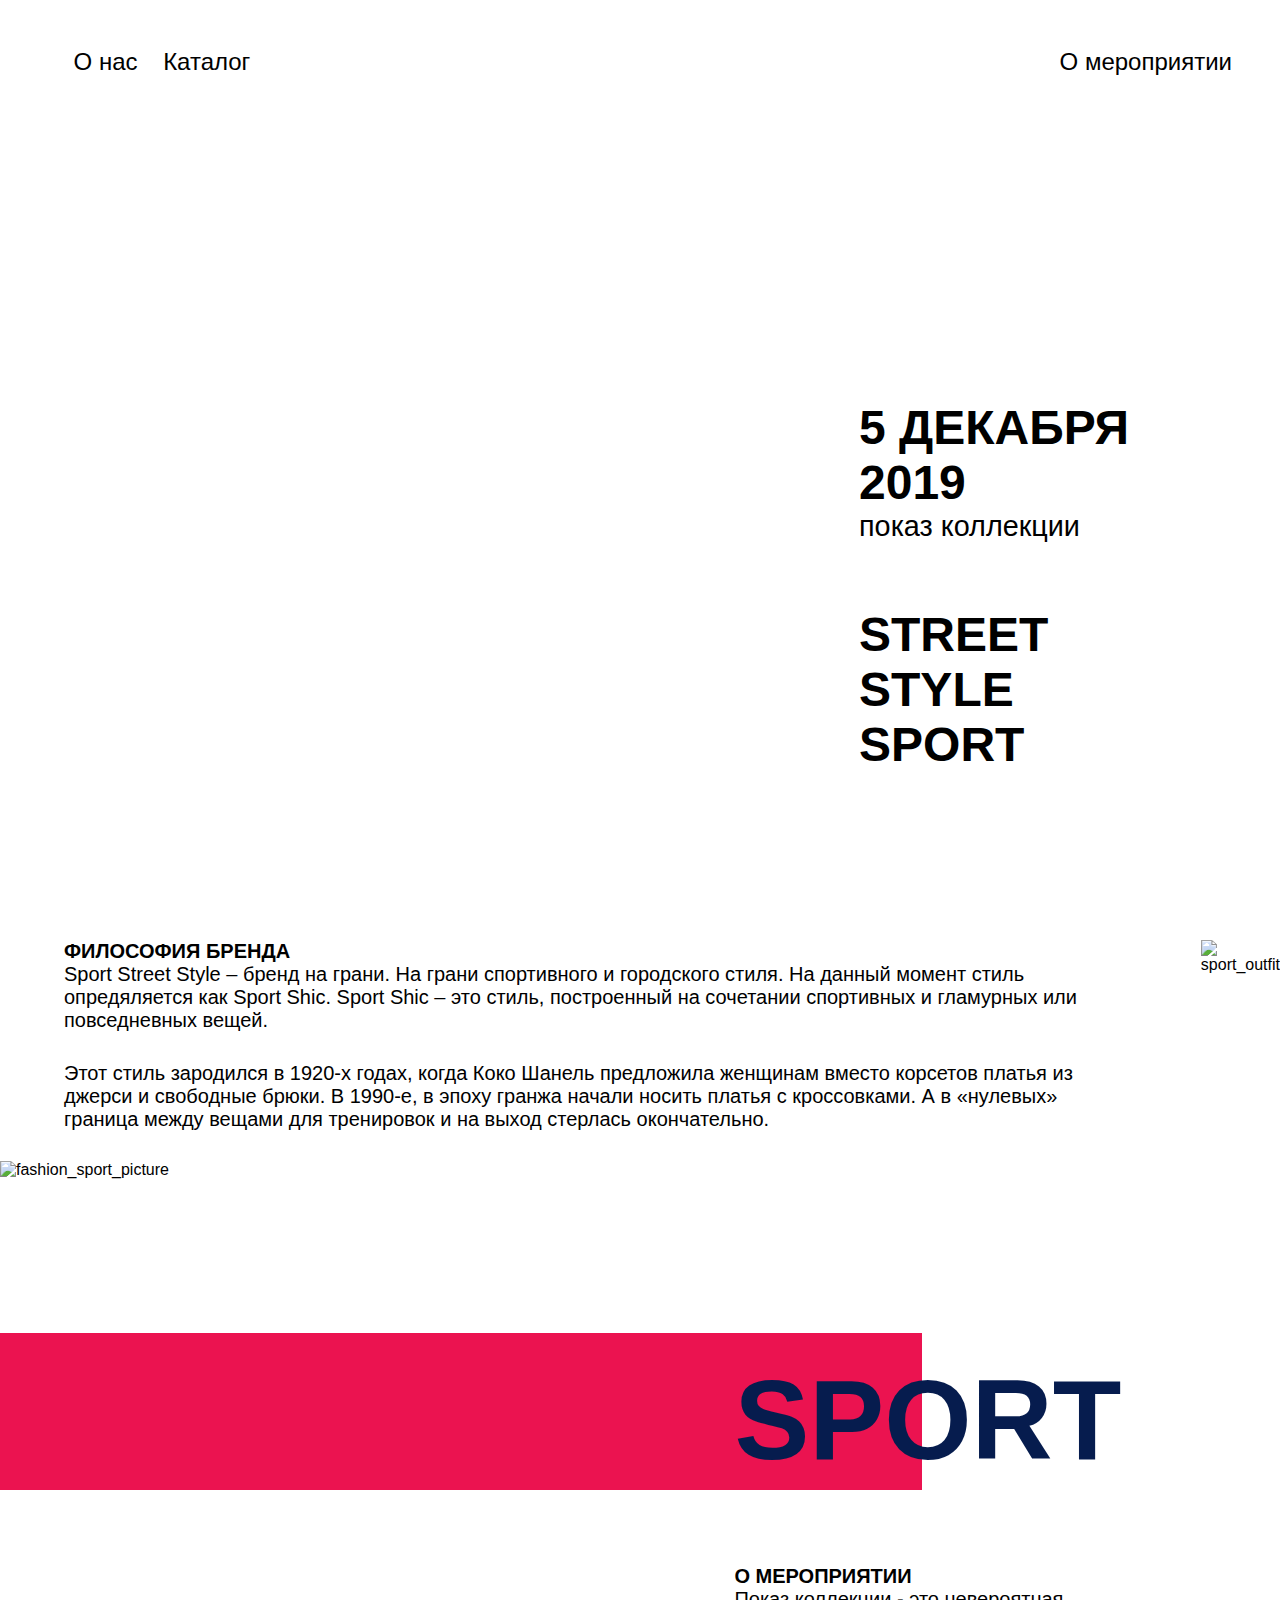
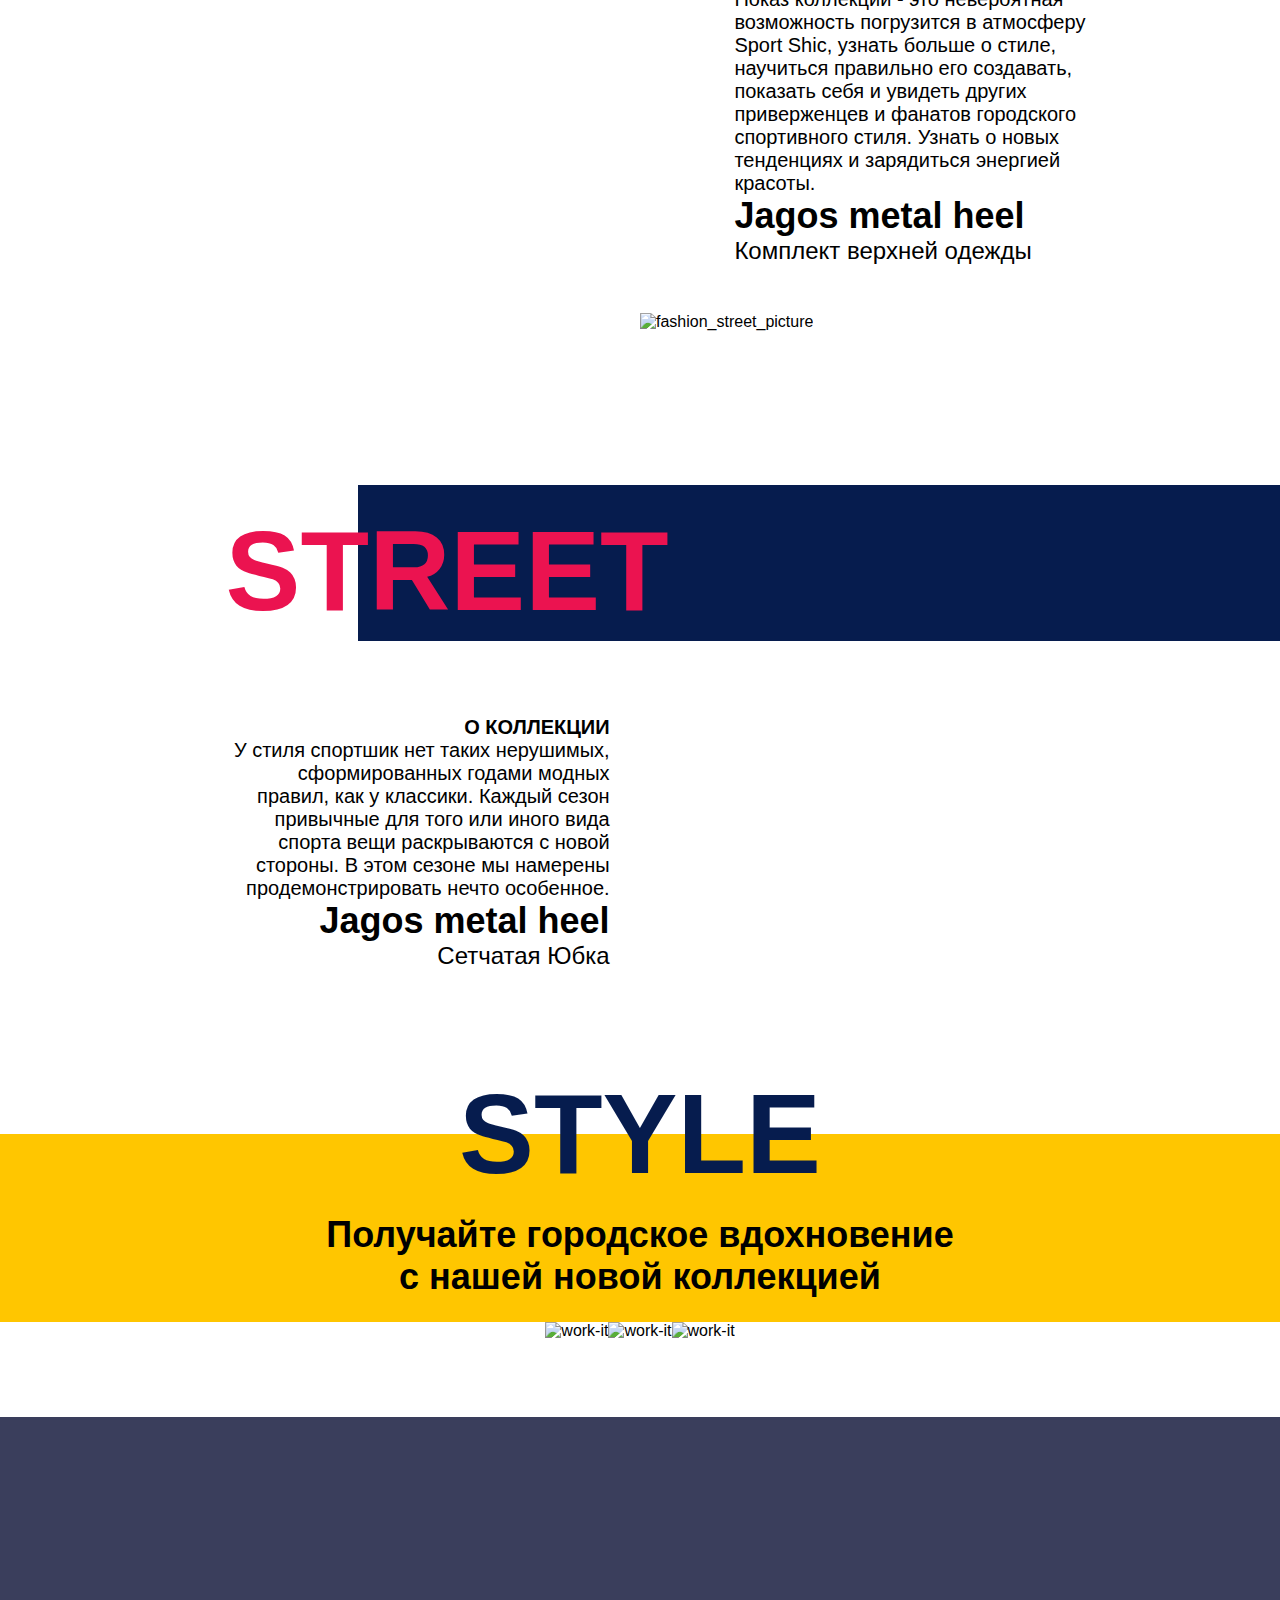
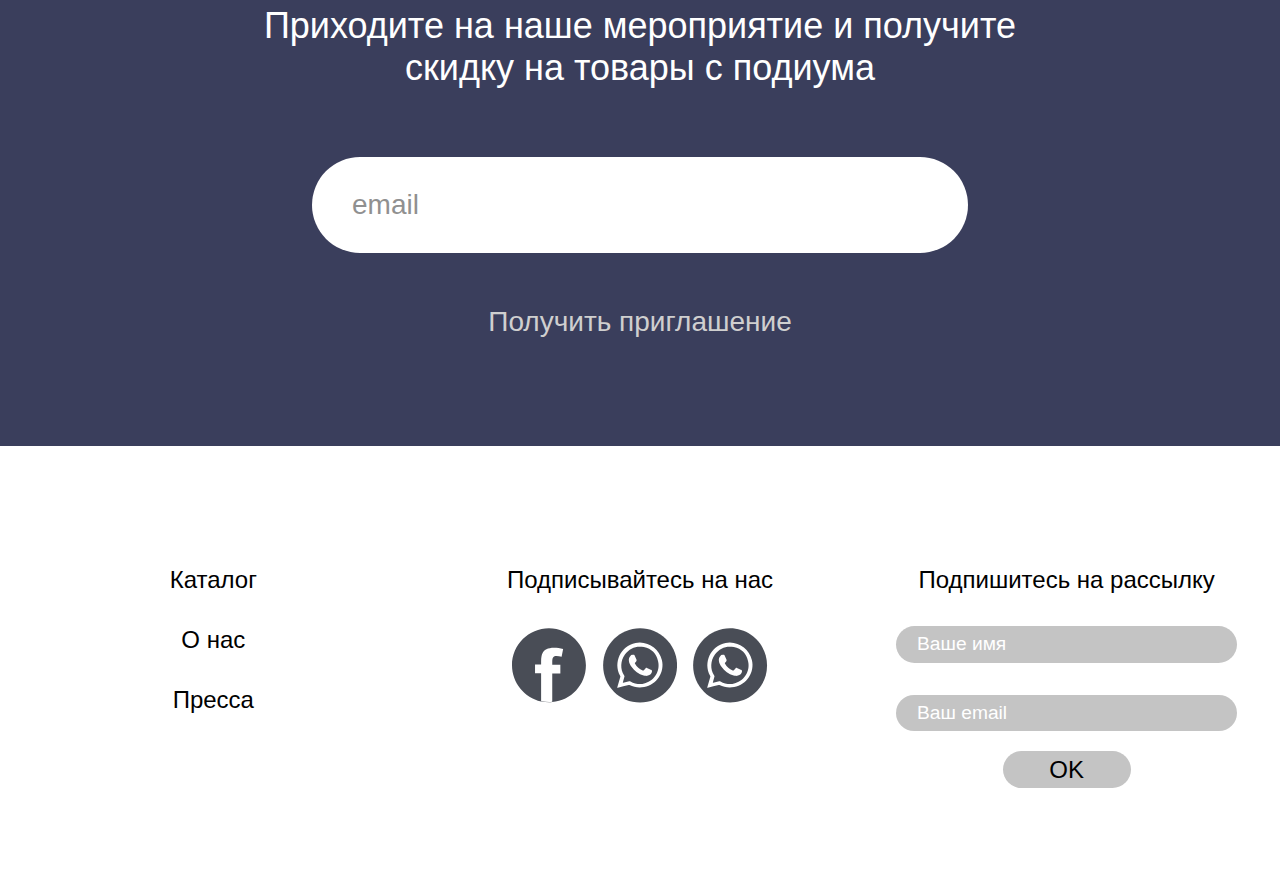
==== commit 85b6e804: "Update index.html" ====
--- a/index.html
+++ b/index.html
@@ -5,7 +5,7 @@
   <meta charset="UTF-8">
   <meta name="viewport" content="width=device-width, initial-scale=1.0">
   <meta http-equiv="X-UA-Compatible" content="ie=edge">
-  <link rel="stylesheet" href="mine.css">
+  <link rel="stylesheet" href="css/style.css">
   <title>Surface</title>
 </head>
 
--- a/css/style.css
+++ b/css/style.css
@@ -0,0 +1,816 @@
+@font-face {
+    font-family: 'lato';
+    font-style: normal;
+    font-weight: normal;
+    src: url('https://github.com/anjapetr/Diplom-Fullstack/blob/master/Font/latoregular.woff');
+}
+
+* {
+    margin: 0;
+    padding: 0;
+}
+html {
+  font-size: 16px;
+}
+body {
+    font-family:'lato', sans-serif;
+    margin: 0;
+    min-width: 320px;
+}
+a { 
+    cursor: pointer;
+    text-decoration: none;
+}
+
+/*header*/
+.header {
+    position: relative;
+    z-index: 0;
+          background-image: url("https://github.com/anjapetr/Diplom-Fullstack/blob/master/Source/Mainmodel_1920.png?raw=true");
+        background-repeat: no-repeat;
+        background-size: auto;
+}
+.header:before {
+    content: "";
+    height: 100%;
+    width: 100%;
+    position: absolute;
+    top: 0;
+    left: 0;
+    z-index: -1;
+    background-repeat: no-repeat;
+    background-size: cover;
+}
+.container {
+    box-sizing: border-box;
+          padding-left: 3rem;
+        padding-right: 3rem;
+}
+.menu-container {
+  width:100%;
+}
+.menu-list {
+  display: flex;
+  flex-wrap: wrap;
+  list-style-type: none;
+  font-size: 1.5rem;
+}
+.menu-list a {
+  color: #000000;
+}
+.menu-item:nth-child(n+1) {
+  margin-left: 1.6rem;
+}
+.menu-item:last-child {
+  margin-left:auto;
+  margin-right:0;
+}
+.date {
+  display: block;
+}
+.headline {
+    color: black;
+    font-weight: bold;
+    text-transform: uppercase;
+    text-align: left;
+}
+.subline {
+    color: black;
+    font-weight: normal;
+    text-align: left;
+}
+.section-container {
+  
+}
+
+
+/*phil*/
+.philosophy-container {
+    display: flex;
+}
+.philosophy-title {
+    text-transform: uppercase;
+    color: black;
+    font-weight: bold;
+}
+.philosophy-content_article{
+    margin-bottom: 1.5em;
+}
+
+/*fashion*/
+.fashion_block {
+  display: flex;
+  position: relative;
+  flex-wrap: wrap;
+}
+.fashion_block:nth-child(even) {
+  flex-direction: row-reverse;
+  margin-top: 3rem;
+}
+.fashion_picture {
+  display: flex;
+  width:50%;
+  box-sizing:border-box;
+}
+.fashion_article {
+  box-sizing:border-box;
+}
+.fashion_content {
+    box-sizing: border-box;
+    display: flex;
+    flex-direction: column;    
+}
+.fashion_line {
+  background-color: #EB1350;
+
+}
+.fashion_line_bottom {
+  background-color: #061C4E;
+
+}
+.fashion_content_bottom {
+    box-sizing: border-box;
+    width: 50%;
+    display: flex;
+    flex-direction:column;
+}
+.cloth_info {
+  margin-top: auto;
+  margin-bottom: 0;
+}
+.fashion_title {
+color: #061C4E;
+text-transform:uppercase;
+}
+.fashion_title_bottom {
+color: #EB1350;
+text-transform:uppercase;
+}
+.fashion_article_title {
+  text-transform:uppercase;
+  font-weight:bold;
+  padding-top:100px;
+}
+
+
+
+
+/*style*/
+.style {
+    font-family: 'lato', sans-serif;
+}
+.style_head {
+  position: relative;
+}
+.style_heading {
+  position: absolute;
+  color: #061C4E;
+  }
+.style_subline_container {
+  text-align: center;
+  font-weight: bold;
+  margin-left:auto;
+  margin-right: auto;
+  box-sizing: border-box;
+}
+.style-picture {
+  display:flex;
+  justify-content: center;
+  width: 100%;
+}
+.picture_style{
+  max-width: 100%;
+}
+/*invitation*/
+.invitation {
+    background-color: #0a0e34;
+    position: relative;
+    opacity:80%;
+    z-index: -1;
+}
+.invitation:before {
+    content: "";
+    width: 100%;
+    height: 100%;
+    opacity: .1;
+    position: absolute;
+    top: 0;
+    left: 0;
+    z-index: -1;
+    background-size: cover;
+    background-position: top center;
+    background-repeat: no-repeat;
+}
+.invitation_sign_button{
+  color: #C4C4C4;
+}
+.form-row {
+  display:flex;
+  flex-direction:column;
+  align-items: center;
+  justify-content: center;
+}
+.invitation_button {
+  background: none;
+  border: none;
+}
+.field_invitation {
+  box-sizing: border-box;
+  border: none;
+}
+.invitation_slogan {
+  color: #FFFFFF;
+  text-align: center;
+}
+/* footer*/
+.footer {
+  font-family: 'lato', sans-serif;
+  display: flex;
+  flex-wrap: wrap;
+}
+.menu-list_footer {
+  list-style-type: none;
+  list-style: none;
+}
+.footer_item { 
+    cursor: pointer;
+    text-decoration: none;
+    color: #000000;
+}
+.menu_footer, .sign, .footer_form {
+  text-align: center;
+  box-sizing: border-box;
+}
+.sign_text {
+  color: #000000;
+}
+.footer_buttons { 
+    display: flex;
+    justify-content: space-between;
+}
+.icon {
+  width: 100%;
+}
+.field_footer {
+  border:none;
+}
+.field_footer::placeholder{
+  color: white;
+}
+.footer_button {
+    border-radius: 20px;
+    border:none;
+    background:#C4C4C4;
+    text-align: center;
+    text-transform:uppercase;
+}
+
+
+
+
+/* Медиазапросы */
+
+
+/* header*/
+@media (max-width: 640px) {
+.container {
+        padding-left: 1.5rem;
+        padding-right: 1.5rem;
+    }
+.header {
+        background-image: url("https://github.com/anjapetr/Diplom-Fullstack/blob/master/Source/Mainmodel_640.png?raw=true");
+        background-repeat: no-repeat;
+        background-size: auto auto;
+  background-position: center center;
+    }
+.menu-list {
+    font-size: 0;
+  } 
+.date {
+    padding-bottom: 1.75em;
+    margin-top: 23.8rem;
+  }
+.name_brand {
+    margin-top: 0.5rem;
+  }
+.headline {
+        font-size: 1.75rem;
+    }
+.subline {
+    font-size: 1rem;
+  }
+
+}
+
+@media (min-width: 641px) and (max-width: 1023px) {
+.container {
+        padding-left: 3rem;
+        padding-right: 3rem;
+    } 
+.menu-list {
+    font-size: 1.5rem;
+  }  
+.menu-container {
+  padding-top: 3rem;
+}
+.date {
+    padding-left: 59.5%;
+    padding-bottom: 5rem;
+    padding-top: 15.5rem;
+  }
+.name_brand {
+    margin-top: 4rem;
+  }
+.headline {
+    font-size: 3rem;
+  }
+.subline {
+    font-size: 1.8rem;
+  }}
+@media (min-width: 641px) and (max-width: 1439px) {
+  .header {
+  background-image: url("https://github.com/anjapetr/Diplom-Fullstack/blob/master/Source/Mainmodel_1024.png?raw=true");
+  background-repeat: no-repeat;
+  background-size: cover;
+  }
+}
+@media (min-width: 1024px) {
+  .menu-container {
+  padding-top: 3rem;
+}
+.date {
+    padding-left: 68.5%;
+    padding-bottom: 10.5em;
+    padding-top: 20.25rem;
+  }
+.name_brand {
+    margin-top: 4rem;
+  }
+.headline {
+    font-size: 3rem;
+  }
+.subline {
+    font-size: 1.8rem;
+  }}
+@media (min-width: 1440px) {
+  .header {
+  background-image: url("https://github.com/anjapetr/Diplom-Fullstack/blob/master/Source/Mainmodel_1920.png?raw=true");
+  background-repeat: no-repeat;
+  background-size: auto auto ;
+    background-position: center center;
+  }
+}
+
+/* phylosophy*/
+@media (max-width: 640px) {
+  .philosophy-container{
+    flex-wrap:wrap;
+    flex-direction:column-reverse;
+    align-items: center;
+  }
+  .philosophy-content{
+font-size:0.85rem;
+padding-top: 3rem;
+padding-bottom: 6rem;
+padding-left: 1.5rem;
+padding-right: 1.5rem;
+    }
+  .philosophy-picture-container, .philosophy-picture, .picture-src{
+      width: 100%;
+    }
+}
+@media (min-width: 641px) and (max-width: 1023px) {
+.philosophy-container{
+    flex-wrap:wrap;
+    flex-direction:column-reverse;
+    align-items: center;
+  }
+
+  
+
+.philosophy-content {
+        padding-top: 3rem;
+        padding-bottom: 3rem;
+        padding-left: 2rem;
+        padding-right: 2rem;
+        font-size: 1rem;
+    }
+}
+@media (min-width: 1024px) and (max-width: 1439px){
+      .philosophy-content {
+        display: flex;
+        flex-direction: column;
+        justify-content: center;
+        padding-left: 4rem;
+        padding-right: 6.5rem;
+        font-size: 1.25rem;
+    }
+}
+@media (min-width: 1440px) {
+    .philosophy-content {
+        display: flex;
+        flex-direction: column;
+        justify-content: center;
+        padding-left: 4rem;
+        padding-right: 6.5rem;
+        font-size: 1.5rem;
+    }
+}
+
+
+/* fashion*/
+@media (max-width:1023px) {
+.picture_model {
+ width:100%; 
+}
+.fashion_line, .fashion_line_bottom{
+  height:4.5rem;
+  width:100%;
+  }  
+.fashion_picture {
+  width:100%;
+  margin-top:4.5rem;
+  }
+.fashion_content, .fashion_content_bottom {
+  margin-left:1.5rem;
+  margin-right:1.5rem;
+  margin-top:1.5rem;
+  width:85%;
+  position: relative;
+  }
+.cloth_info {
+    margin-top:1rem;
+  }
+.fashion_title, .fashion_title_bottom {
+  position: absolute;
+  }
+}
+@media(min-width:1024px) {
+.fashion_block {
+  position: relative;
+  }  
+.fashion_line, .fashion_line_bottom {
+  position: absolute;
+  z-index:-1;  
+  } 
+.cloth_info{
+   font-weight: 300;
+   font-size: 1.5rem;
+  }
+.cloth_headline{
+    font-weight: 800;
+font-size: 2.25rem;
+  }
+.fashion_title, .fashion_title_bottom {
+    font-size: 6rem;
+    margin-top: 12.1rem;
+  } 
+.fashion_content {
+    padding-left:5%;
+  }
+
+}
+@media(min-width:1024px) and (max-width:1439px) {
+
+.fashion_line, .fashion_line_bottom  {
+  height: 9.8rem;
+  width: 72%;
+  top: 10.75rem;
+}
+.fashion_content {
+  width:50%;
+  max-width:26rem;
+  margin-left: 1.9rem;
+  }  
+.fashion_article {
+    font-size:1.25rem;
+    max-width:38rem;
+    margin-top: 5rem;
+  }
+.fashion_content_bottom {
+  width:50%;
+  max-width:24rem;
+  margin-right: 1.9rem;
+  margin-left:auto;
+  text-align:right;
+  } 
+}
+@media (min-width:1440px) {
+.fashion_picture {
+      padding-left:10%;
+  }
+.picture_model{
+ max-width:100%; 
+}
+.fashion_line {
+  height: 9.8rem;
+  width:66.3%;
+  position: absolute;
+  z-index:-1;
+  top: 10.75rem;
+}
+.fashion_content {
+  width:50%;
+  min-width:26rem;
+  left: 40%;
+  }  
+.fashion_article{
+    font-size:1.5rem;
+    margin-top: 5rem;
+  }
+.fashion_line_bottom {
+  background-color: #061C4E;
+  height: 9.8rem;
+  width:62%;
+  position: absolute;
+  z-index:-1;
+  top: 10.75rem;
+}
+.fashion_content_bottom {
+  width:50%;
+  text-align:right;
+  } 
+}
+
+
+
+/* style*/
+@media (max-width:640px) {
+.style_heading {
+  font-size: 3rem;
+  left: 50%;
+  top: 0.8rem;
+  transform: translate(-50%);
+  }
+.style-picture {
+  flex-wrap: wrap;
+}
+.style_subline_container {
+  max-width: 15.7rem;  
+  padding-top:2rem;
+  }
+.style_subline{
+    font-size:0.85rem;
+  }
+.style_white {
+  height: 4.6rem;
+  background-color:#FFC600;
+  }
+.style_yellow {
+    height: 6.6rem;
+    background-color:white; 
+  }
+
+}
+@media(min-width:641px) and (max-width:1023px){
+.style_heading {
+  font-size: 4rem;
+  left: 50%;
+  top: 7rem;
+  transform:translate(-50%, -50%);
+  }
+.style_subline_container {
+  font-size:1.3rem;
+  max-width: 60%;  
+  padding-top:3.5rem;
+  }
+.style_white {
+  height: 7rem;
+  background-color:white;
+  }
+.style_yellow {
+    height: 8rem;
+    background-color:#FFC600; 
+  }
+}
+@media (min-width:1024px) {
+.style{
+    padding-bottom:4.8rem;
+  }
+.style_heading {
+  font-size: 6rem;
+  left: 50%;
+  top: 10.25rem;
+  transform: translate(-50%, -50%);
+  }
+.style_subline_container {
+  font-size:2.25rem;
+  max-width: 40rem;  
+   padding-top:5rem;
+  }
+.style_white {
+  height: 10.25rem;
+  background-color:white;
+  }
+.style_yellow {
+    height: 11.75rem;
+    background-color:#FFC600; 
+  }
+}
+
+/* invitation*/
+@media (max-width: 640px) {
+.invitation {
+        padding-top: 5.75rem;
+        padding-bottom: 7.8rem;
+    }
+.invitation:before{
+        background-image: url("https://github.com/anjapetr/Diplom-Fullstack/blob/master/Source/Invitation.jpg?raw=true");
+    }  
+.invitation_slogan {
+    font-size:0.8rem;
+  line-height: 17px;
+  }
+.field_invitation {
+  width: 14rem;
+  height: 1.85rem;
+  border-radius: 3rem;
+  padding-left: 1rem;
+  box-sizing:border-box;
+}
+.placeholder{
+    padding-left: 1rem;
+    font-size: 0.8rem;
+  }
+.invitation_slogan_container{
+    width: 14rem;
+    margin: 0 auto;
+    text-align: center;
+    margin-bottom: 1.3rem;
+  }
+.invitation_button {
+    font-size: 0.8rem;
+    padding-top:1rem;
+  }  
+}
+@media (min-width: 641px) and (max-width:1023px) {
+.invitation {
+        padding-top: 10.8rem;
+        padding-bottom: 10.8rem;
+    }
+.invitation:before{
+        background-image: url("https://github.com/anjapetr/Diplom-Fullstack/blob/master/Source/Invitation.jpg?raw=true");
+    }
+.invitation_slogan {
+  font-size:1.2rem;
+  }
+.field_invitation {
+  width: 50%;
+  height: 3rem;
+  border-radius: 3rem;
+  padding-left: 1.5rem;
+  box-sizing:border-box;
+  font-size: 1rem;
+}
+.invitation_slogan_container{
+    width: 50%;
+    margin: 0 auto;
+    text-align: center;
+    margin-bottom: 2rem;
+  }
+.invitation_button {
+    font-size: 1.5rem;
+    padding-top:1.5rem;
+  }  
+  
+}
+@media (min-width: 1024px){
+.invitation {
+        padding-top: 11.75rem;
+        padding-bottom: 6.75rem;
+    }
+.invitation:before {
+        background-image: url("https://github.com/anjapetr/Diplom-Fullstack/blob/master/Source/Invitation.jpg?raw=true");
+    }
+.field_invitation {
+  width: 41rem;
+  font-size: 1.75rem;
+  height: 6rem;
+  border-radius: 3rem;
+  padding-left: 2.5rem;
+  box-sizing:border-box;
+}
+.placeholder{
+    padding-left: 1rem;
+    font-size:5rem;
+  }
+.invitation_slogan{
+    font-size:2.25rem;
+  }
+.invitation_slogan_container{
+    width: 48rem;
+    margin: 0 auto;
+    text-align: center;
+    margin-bottom: 4.25rem;
+  }
+.invitation_button{
+    font-size: 1.75rem;
+    padding-top:3.3rem;
+  }
+}
+
+
+/* footer*/
+@media (max-width: 640px) {
+  .menu_footer, .sign, .footer_form {
+  width: 100%;
+  }
+  .footer {
+    flex-direction:column-reverse;
+  }
+  .sign {
+    order:1;
+    padding-top:2.1rem;
+    padding-bottom:4rem;
+  }
+  .menu-item_footer {
+  font-size: 0.8rem;
+  margin-bottom: 1.2rem;
+}
+  .menu_footer {
+  padding-bottom: 3.8rem;
+}
+  .sign_text {
+  font-size:0.8rem;
+}
+  .footer_buttons {    
+  padding-top: 2.1rem;
+  padding-left: 20%;
+  padding-right: 20%;
+  }
+  .footer_form {
+    padding-top:4.1rem;
+    padding-bottom:4.1rem;
+  }
+  .field_footer {
+  border-radius: 20px;
+  background:#C4C4C4;
+  border: none;
+  width: 75%;
+  height: 1.8rem;
+  margin-top: 2rem;
+  font-size: 0.8rem;
+  padding-left: 1rem;
+}
+  
+  .button_fb, .button_whats{
+    margin-right: rem;
+  }
+.footer_button {
+    width:30%;
+    height:1.8rem;
+    margin-top: 1.25rem;
+  font-size:0.8rem;
+}
+
+}
+@media (min-width: 641px) {
+.menu_footer, .sign, .footer_form {
+  width: calc(100%/3);
+}
+.menu-item_footer {
+  font-size: 1.5rem;
+  margin-bottom: 2rem;
+}
+.menu_footer {
+  padding-top: 7.5rem;
+  padding-bottom: 9.3rem;
+}
+.sign {
+    padding-top:7.5rem;
+    padding-bottom:3.8rem;
+  }
+.sign_text {
+  font-size:1.5rem;
+  padding-top:7.5rem;
+}  
+.footer_form {
+    padding-top:7.5rem;
+  }
+.footer_buttons {    
+  padding-top: 2.1rem;
+  padding-left: 20%;
+  padding-right: 20%;
+  }
+.field_footer {
+  border-radius: 20px;
+  background:#C4C4C4;
+  border:none;
+  width:75%;
+  height: 2.3rem;
+  padding-left:1.3rem;
+  margin-top: 2rem;
+  font-size: 1.2rem;
+
+}
+.footer_button {
+    width:30%;
+    height:2.3rem;
+    margin-top: 1.25rem;
+  font-size:1.5rem;
+}
+  
+    .button_fb, .button_whats{
+    margin-right: 1rem;
+  }
+}
